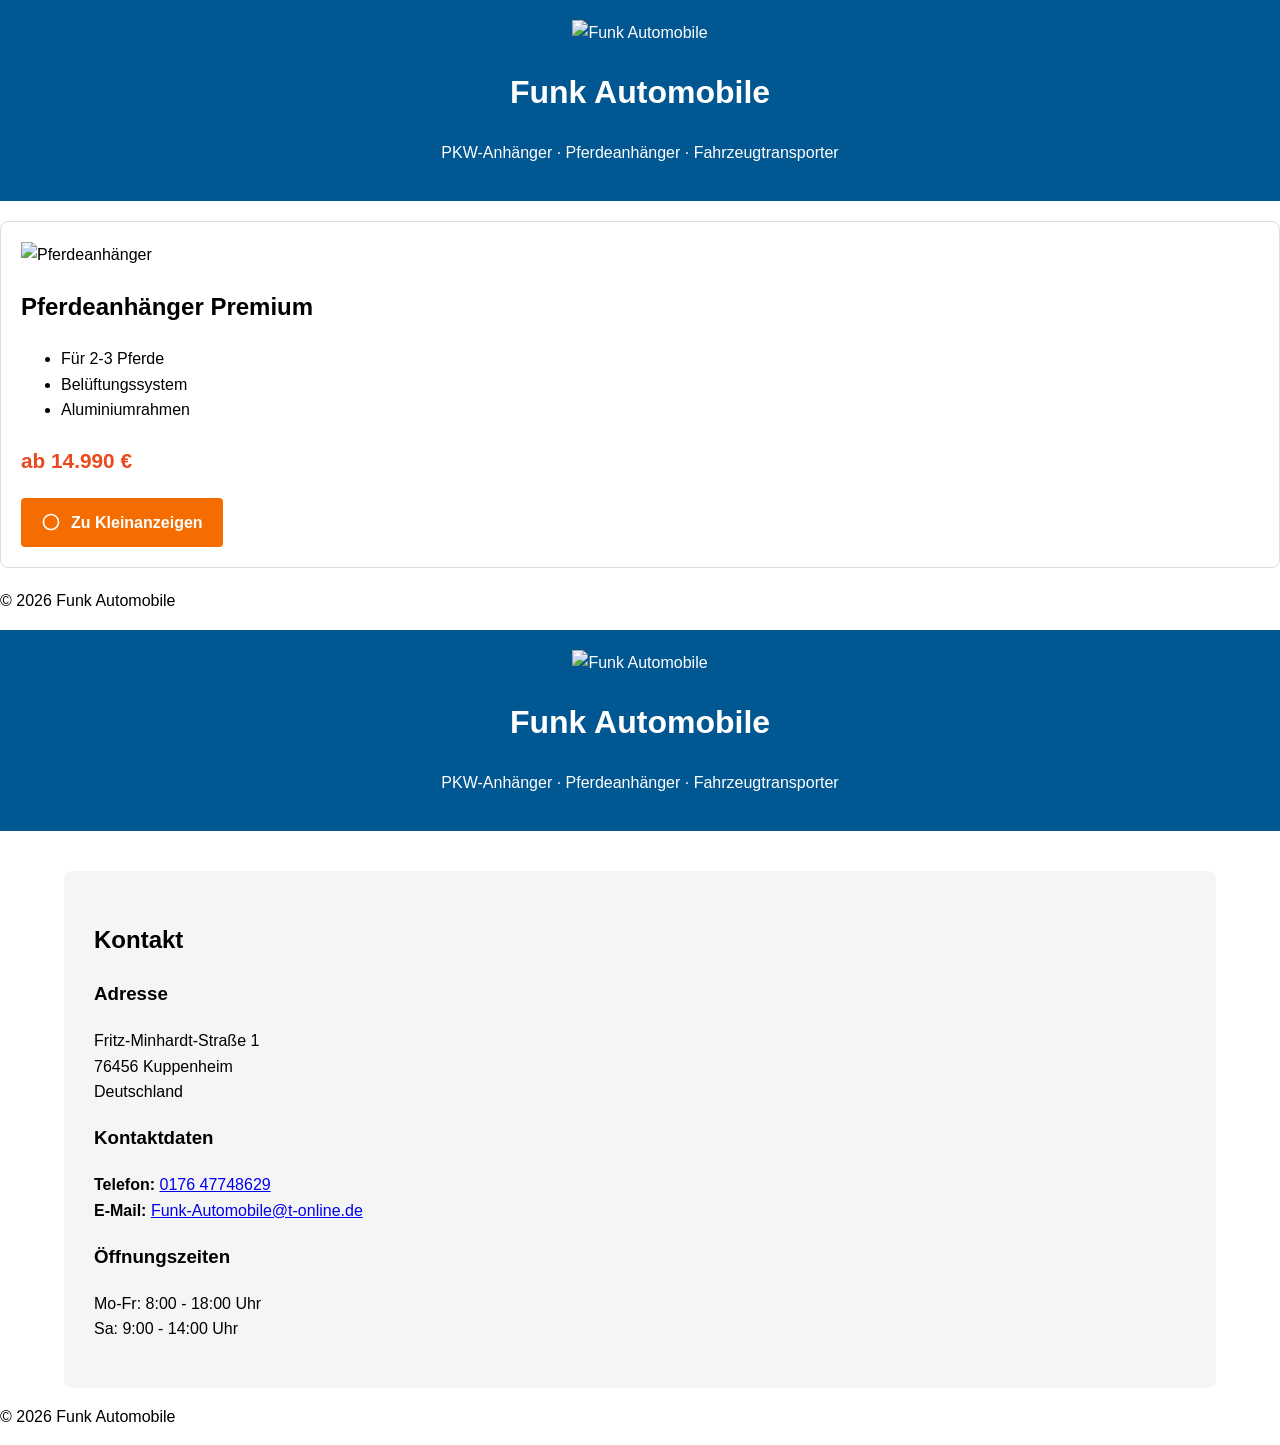
==== index.html @ d52c1282 "Update index.html" ====
<!DOCTYPE html>
<html lang="de">
<head>
    <meta charset="UTF-8">
    <meta name="viewport" content="width=device-width, initial-scale=1.0">
    <title>Funk Automobile - Anhänger Spezialist</title>
    <link rel="stylesheet" href="assets/css/style.css">
    <style>
        .kleinanzeigen-btn {
            background: #f56c00;
            color: white;
            padding: 12px 20px;
            border-radius: 4px;
            text-decoration: none;
            display: inline-flex;
            align-items: center;
            font-weight: bold;
            transition: all 0.3s;
        }
        .kleinanzeigen-btn:hover {
            background: #e05d00;
            transform: translateY(-2px);
        }
        .kleinanzeigen-icon {
            width: 20px;
            height: 20px;
            margin-right: 10px;
        }
    </style>
</head>
<body>
    <header>
        <div class="header-container">
            <img src="assets/images/logo.png" alt="Funk Automobile" class="logo">
            <div class="header-text">
                <h1>Funk Automobile</h1>
                <p class="slogan">PKW-Anhänger · Pferdeanhänger · Fahrzeugtransporter</p>
            </div>
        </div>
    </header>

    <main>
        <section class="product-section">
            <div class="product-card">
                <img src="assets/images/pferde-transport.jpg" alt="Pferdeanhänger">
                <div class="product-details">
                    <h2>Pferdeanhänger Premium</h2>
                    <ul>
                        <li>Für 2-3 Pferde</li>
                        <li>Belüftungssystem</li>
                        <li>Aluminiumrahmen</li>
                    </ul>
                    <p class="price">ab 14.990 €</p>
                    <a href="https://www.kleinanzeigen.de/pro/funk-automobile--1-2-3-4" 
                       class="kleinanzeigen-btn"
                       target="_blank">
                       <svg class="kleinanzeigen-icon" viewBox="0 0 24 24" fill="white">
                           <path d="M12 2C6.48 2 2 6.48 2 12s4.48 10 10 10 10-4.48 10-10S17.52 2 12 2zm0 18c-4.41 0-8-3.59-8-8s3.59-8 8-8 8 3.59 8 8-3.59 8-8 8z"/>
                       </svg>
                       Zu Kleinanzeigen
                    </a>
                </div>
            </div>
        </section>
    </main>

    <footer>
        <p>&copy; <script>document.write(new Date().getFullYear())</script> Funk Automobile</p>
    </footer>
</body>
</html>
<html lang="de">
<head>
    <meta charset="UTF-8">
    <meta name="viewport" content="width=device-width, initial-scale=1.0">
    <title>Funk Automobile - Anhänger Spezialist</title>
    <link rel="stylesheet" href="assets/css/style.css">
    <style>
        .kleinanzeigen-btn {
            background: #f56c00;
            color: white;
            padding: 12px 20px;
            border-radius: 4px;
            text-decoration: none;
            display: inline-flex;
            align-items: center;
            font-weight: bold;
            transition: all 0.3s;
        }
        .contact-info {
            background: #f5f5f5;
            padding: 30px;
            margin-top: 40px;
            border-radius: 8px;
        }
    </style>
</head>
<body>
    <header>
        <div class="header-container">
            <img src="assets/images/logo.png" alt="Funk Automobile" class="logo">
            <div class="header-text">
                <h1>Funk Automobile</h1>
                <p class="slogan">PKW-Anhänger · Pferdeanhänger · Fahrzeugtransporter</p>
            </div>
        </div>
    </header>

    <main class="container">
        <section class="product-section">
            <!-- Produktkarten hier -->
        </section>

        <!-- NEU: Kontaktbereich -->
        <section class="contact-info">
            <h2>Kontakt</h2>
            <div class="contact-grid">
                <div>
                    <h3>Adresse</h3>
                    <p>
                        Fritz-Minhardt-Straße 1<br>
                        76456 Kuppenheim<br>
                        Deutschland
                    </p>
                </div>
                <div>
                    <h3>Kontaktdaten</h3>
                    <p>
                        <strong>Telefon:</strong> 
                        <a href="tel:+4917647748629">0176 47748629</a><br>
                        <strong>E-Mail:</strong> 
                        <a href="mailto:Funk-Automobile@t-online.de">Funk-Automobile@t-online.de</a>
                    </p>
                </div>
                <div>
                    <h3>Öffnungszeiten</h3>
                    <p>
                        Mo-Fr: 8:00 - 18:00 Uhr<br>
                        Sa: 9:00 - 14:00 Uhr
                    </p>
                </div>
            </div>
        </section>
    </main>

    <footer>
        <p>&copy; <script>document.write(new Date().getFullYear())</script> Funk Automobile</p>
    </footer>
</body>
</html>
---- assets/css/style.css ----
:root {
    --primary: #005792;
    --secondary: #e8491d;
    --light: #f4f4f4;
}

body {
    font-family: Arial, sans-serif;
    margin: 0;
    line-height: 1.6;
}

.container {
    width: 90%;
    max-width: 1200px;
    margin: 0 auto;
}

header {
    background: var(--primary);
    color: white;
    padding: 20px 0;
    text-align: center;
}

.logo {
    height: 80px;
}

.product-card {
    border: 1px solid #ddd;
    border-radius: 8px;
    padding: 20px;
    margin: 20px 0;
}

.price {
    color: var(--secondary);
    font-weight: bold;
    font-size: 1.3rem;
}

@media (max-width: 768px) {
    .logo {
        height: 60px;
---- assets/css/style.css ----
:root {
    --primary: #005792;
    --secondary: #e8491d;
    --light: #f4f4f4;
}

body {
    font-family: Arial, sans-serif;
    margin: 0;
    line-height: 1.6;
}

.container {
    width: 90%;
    max-width: 1200px;
    margin: 0 auto;
}

header {
    background: var(--primary);
    color: white;
    padding: 20px 0;
    text-align: center;
}

.logo {
    height: 80px;
}

.product-card {
    border: 1px solid #ddd;
    border-radius: 8px;
    padding: 20px;
    margin: 20px 0;
}

.price {
    color: var(--secondary);
    font-weight: bold;
    font-size: 1.3rem;
}

@media (max-width: 768px) {
    .logo {
        height: 60px;
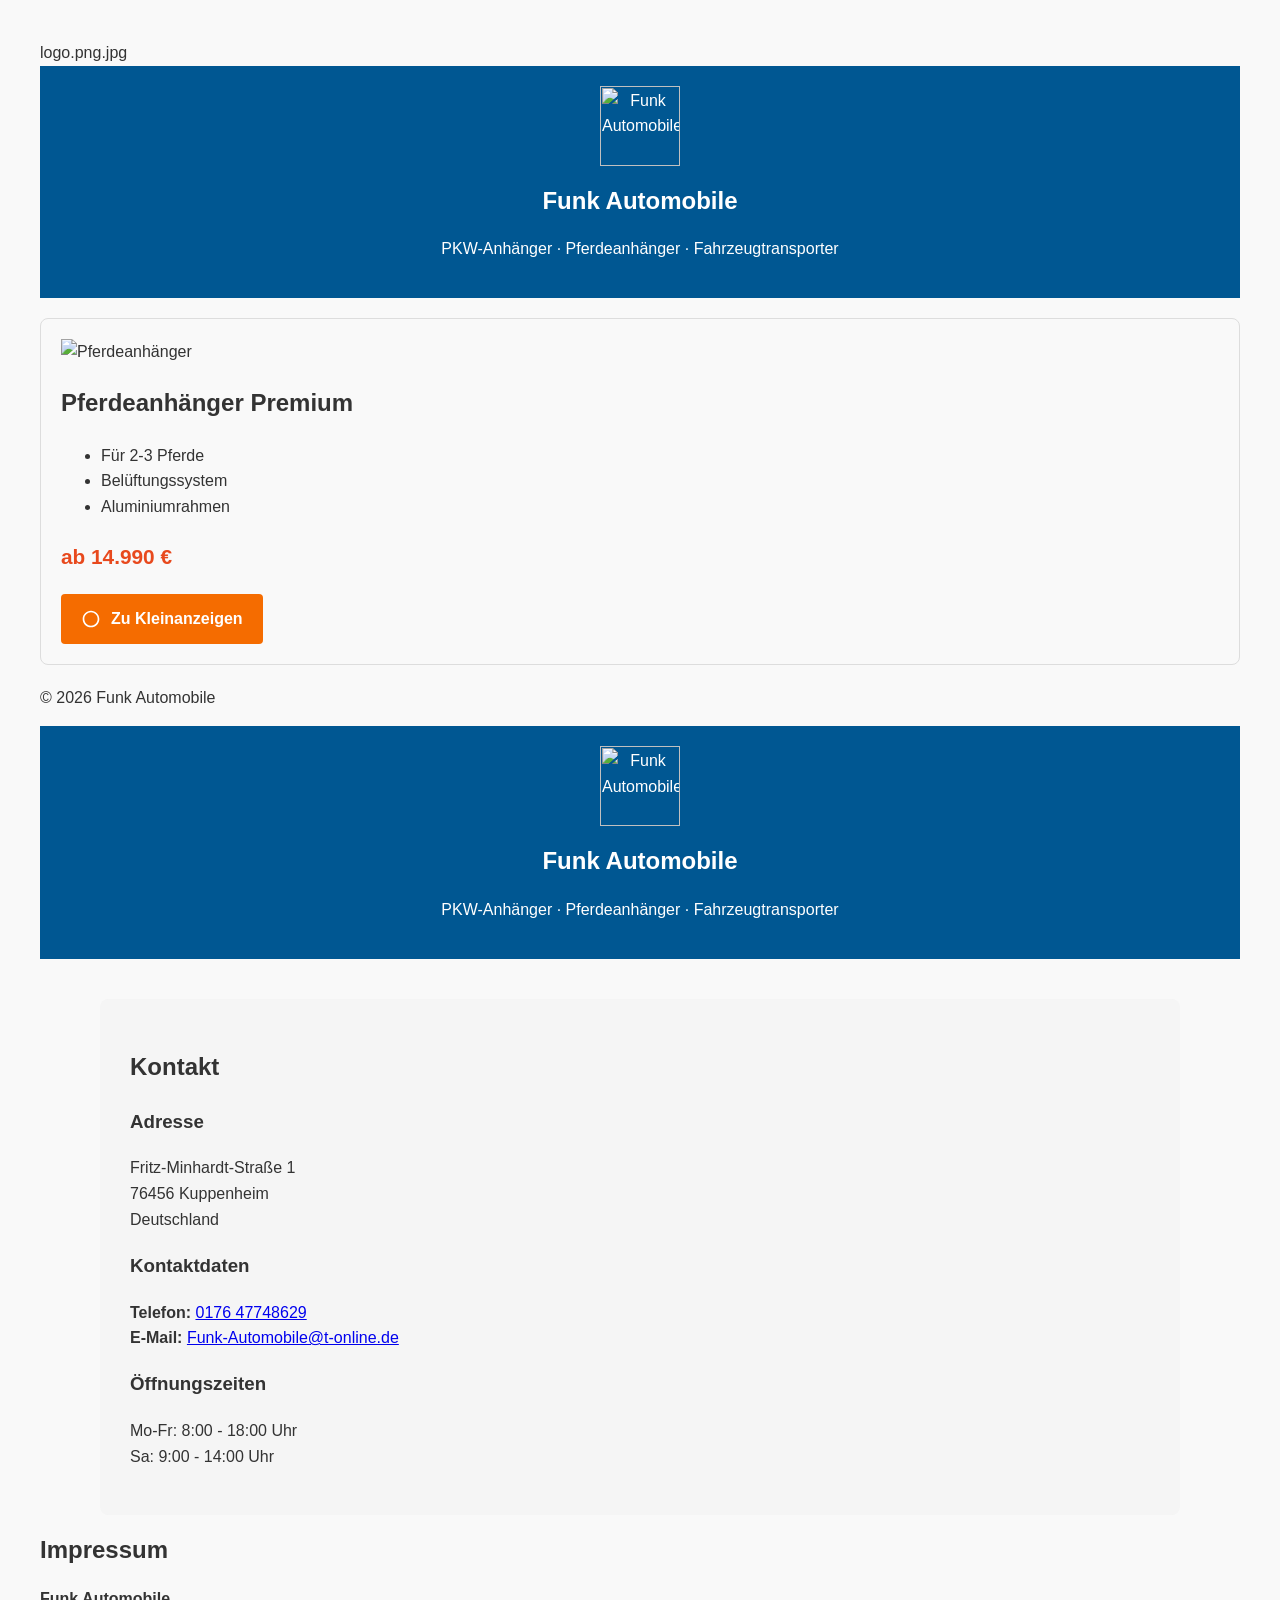
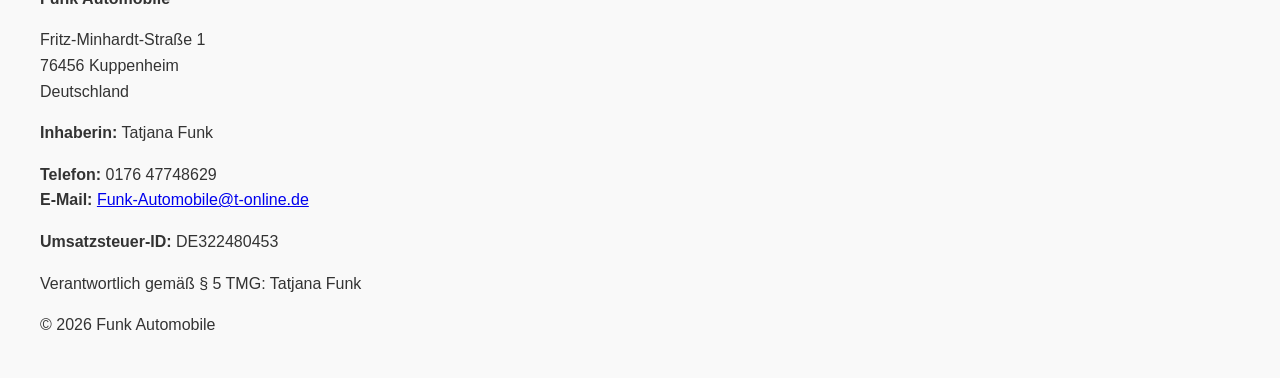
==== commit ab369e16: "Update index.html" ====
--- a/index.html
+++ b/index.html
@@ -1,3 +1,4 @@
+logo.png.jpg
 <!DOCTYPE html>
 <html lang="de">
 <head>
@@ -144,6 +145,39 @@
     </main>
 
     <footer>
+        <!DOCTYPE html>
+<html lang="de">
+<head>
+  <meta charset="UTF-8">
+  <title>Impressum – Funk Automobile</title>
+  <style>
+    body {
+      font-family: Arial, sans-serif;
+      padding: 40px;
+      background-color: #f9f9f9;
+      color: #333;
+    }
+    h1 {
+      font-size: 24px;
+    }
+  </style>
+</head>
+<body>
+  <h1>Impressum</h1>
+  <p><strong>Funk Automobile</strong></p>
+  <p>Fritz-Minhardt-Straße 1<br>
+  76456 Kuppenheim<br>
+  Deutschland</p>
+
+  <p><strong>Inhaberin:</strong> Tatjana Funk</p>
+  <p><strong>Telefon:</strong> 0176 47748629<br>
+  <strong>E-Mail:</strong> <a href="mailto:Funk-Automobile@t-online.de">Funk-Automobile@t-online.de</a></p>
+
+  <p><strong>Umsatzsteuer-ID:</strong> DE322480453</p>
+
+  <p>Verantwortlich gemäß § 5 TMG: Tatjana Funk</p>
+</body>
+</html>
         <p>&copy; <script>document.write(new Date().getFullYear())</script> Funk Automobile</p>
     </footer>
 </body>
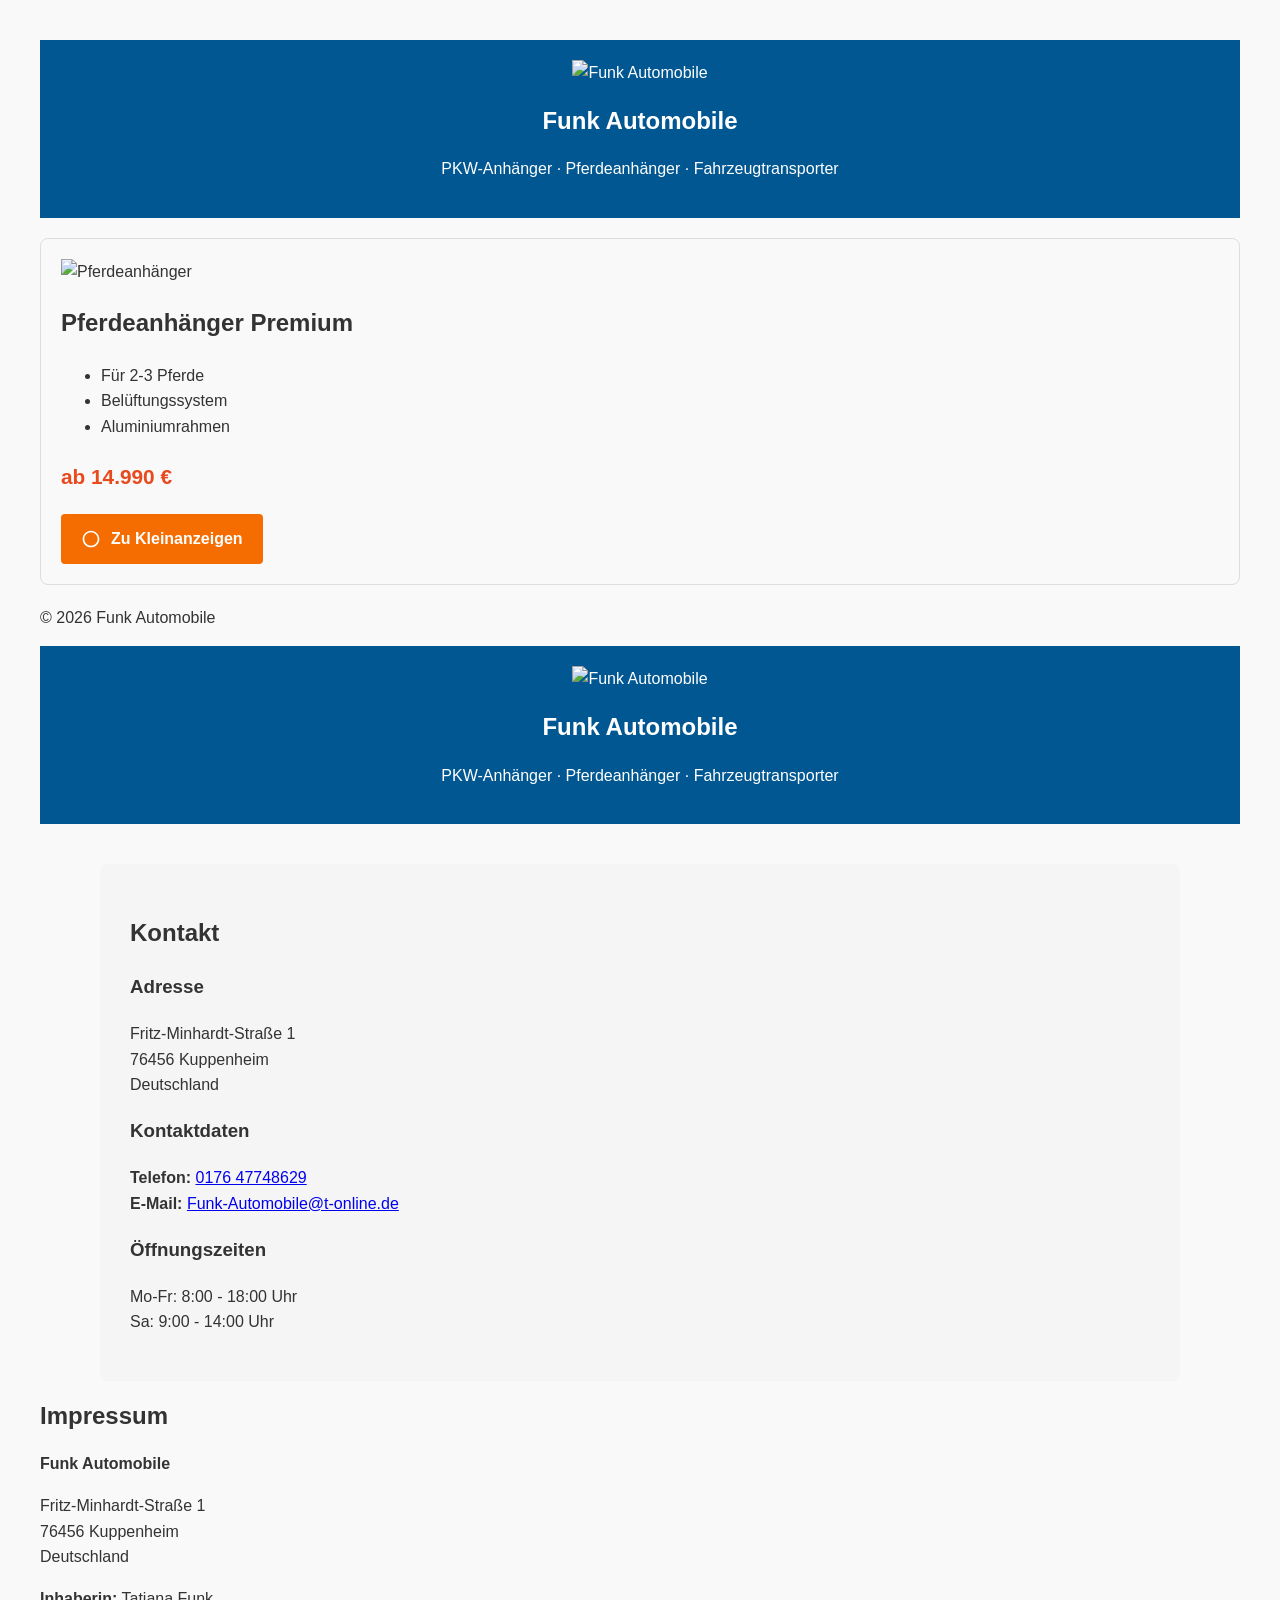
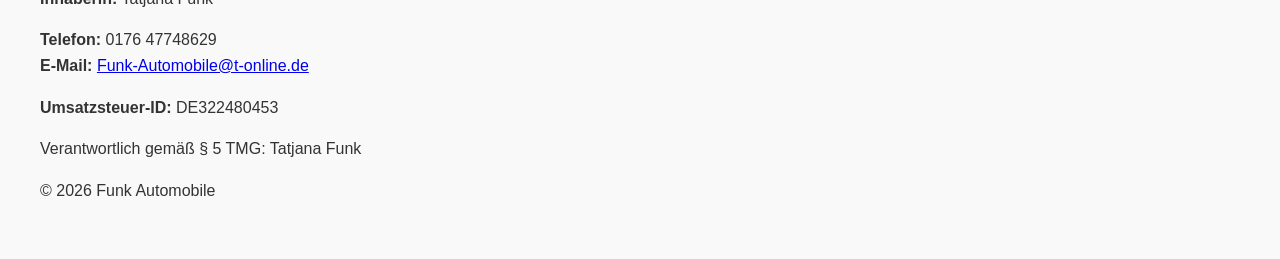
==== commit c5bdbc98: "Update index.html" ====
--- a/index.html
+++ b/index.html
@@ -1,4 +1,4 @@
-logo.png.jpg
+
 <!DOCTYPE html>
 <html lang="de">
 <head>
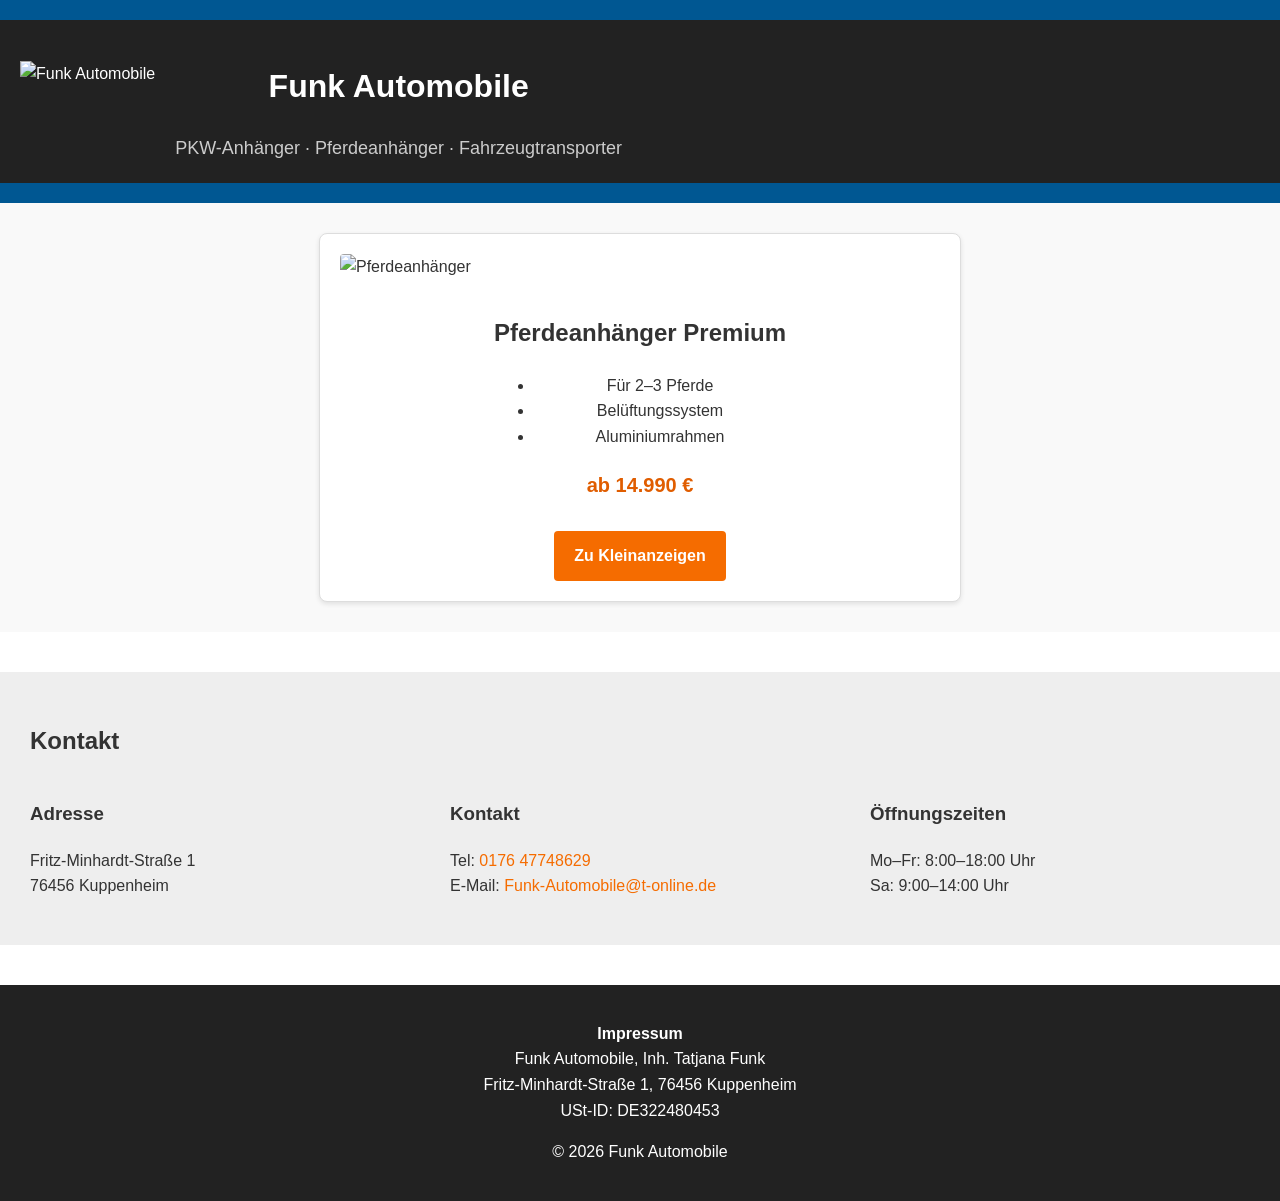
==== commit 38bb70ca: "Update index.html" ====
--- a/index.html
+++ b/index.html
@@ -4,35 +4,104 @@
 <head>
     <meta charset="UTF-8">
     <meta name="viewport" content="width=device-width, initial-scale=1.0">
-    <title>Funk Automobile - Anhänger Spezialist</title>
+    <title>Funk Automobile – Anhänger Spezialist</title>
     <link rel="stylesheet" href="assets/css/style.css">
     <style>
+        body {
+            font-family: Arial, sans-serif;
+            margin: 0;
+            background: #fff;
+            color: #333;
+        }
+        .header-container {
+            display: flex;
+            align-items: center;
+            padding: 20px;
+            background: #222;
+            color: white;
+        }
+        .header-container img.logo {
+            height: 80px;
+            margin-right: 20px;
+        }
+        .slogan {
+            margin: 0;
+            font-size: 18px;
+            color: #ccc;
+        }
+        .product-section {
+            padding: 30px;
+            background: #f9f9f9;
+        }
+        .product-card {
+            display: flex;
+            flex-direction: column;
+            align-items: center;
+            background: white;
+            border-radius: 8px;
+            padding: 20px;
+            max-width: 600px;
+            margin: 0 auto;
+            box-shadow: 0 2px 5px rgba(0,0,0,0.1);
+        }
+        .product-card img {
+            width: 100%;
+            max-height: 300px;
+            object-fit: cover;
+            border-radius: 4px;
+        }
+        .product-details {
+            text-align: center;
+            margin-top: 15px;
+        }
+        .price {
+            font-size: 20px;
+            font-weight: bold;
+            color: #e05d00;
+        }
         .kleinanzeigen-btn {
             background: #f56c00;
             color: white;
             padding: 12px 20px;
             border-radius: 4px;
             text-decoration: none;
-            display: inline-flex;
-            align-items: center;
             font-weight: bold;
-            transition: all 0.3s;
+            display: inline-block;
+            margin-top: 10px;
         }
         .kleinanzeigen-btn:hover {
             background: #e05d00;
-            transform: translateY(-2px);
         }
-        .kleinanzeigen-icon {
-            width: 20px;
-            height: 20px;
-            margin-right: 10px;
+        .contact-info {
+            padding: 30px;
+            background: #eee;
+            margin-top: 40px;
+        }
+        .contact-grid {
+            display: flex;
+            flex-wrap: wrap;
+            gap: 40px;
+        }
+        .contact-grid div {
+            flex: 1 1 250px;
+        }
+        footer {
+            background: #222;
+            color: white;
+            text-align: center;
+            padding: 20px;
+            margin-top: 40px;
+        }
+        a {
+            color: #f56c00;
+            text-decoration: none;
         }
     </style>
 </head>
 <body>
     <header>
         <div class="header-container">
-            <img src="assets/images/logo.png" alt="Funk Automobile" class="logo">
+            <img src="assets/logo.png" alt="Funk Automobile" class="logo">
             <div class="header-text">
                 <h1>Funk Automobile</h1>
                 <p class="slogan">PKW-Anhänger · Pferdeanhänger · Fahrzeugtransporter</p>
@@ -43,142 +112,51 @@
     <main>
         <section class="product-section">
             <div class="product-card">
-                <img src="assets/images/pferde-transport.jpg" alt="Pferdeanhänger">
+                <img src="assets/pferde-transport.jpg" alt="Pferdeanhänger">
                 <div class="product-details">
                     <h2>Pferdeanhänger Premium</h2>
                     <ul>
-                        <li>Für 2-3 Pferde</li>
+                        <li>Für 2–3 Pferde</li>
                         <li>Belüftungssystem</li>
                         <li>Aluminiumrahmen</li>
                     </ul>
                     <p class="price">ab 14.990 €</p>
-                    <a href="https://www.kleinanzeigen.de/pro/funk-automobile--1-2-3-4" 
-                       class="kleinanzeigen-btn"
-                       target="_blank">
-                       <svg class="kleinanzeigen-icon" viewBox="0 0 24 24" fill="white">
-                           <path d="M12 2C6.48 2 2 6.48 2 12s4.48 10 10 10 10-4.48 10-10S17.52 2 12 2zm0 18c-4.41 0-8-3.59-8-8s3.59-8 8-8 8 3.59 8 8-3.59 8-8 8z"/>
-                       </svg>
+                    <a href="https://www.kleinanzeigen.de/pro/funk-automobile--1-2-3-4"
+                       class="kleinanzeigen-btn" target="_blank">
                        Zu Kleinanzeigen
                     </a>
+                </div>
+            </div>
+        </section>
+
+        <section class="contact-info">
+            <h2>Kontakt</h2>
+            <div class="contact-grid">
+                <div>
+                    <h3>Adresse</h3>
+                    <p>Fritz-Minhardt-Straße 1<br>76456 Kuppenheim</p>
+                </div>
+                <div>
+                    <h3>Kontakt</h3>
+                    <p>
+                        Tel: <a href="tel:+4917647748629">0176 47748629</a><br>
+                        E-Mail: <a href="mailto:Funk-Automobile@t-online.de">Funk-Automobile@t-online.de</a>
+                    </p>
+                </div>
+                <div>
+                    <h3>Öffnungszeiten</h3>
+                    <p>Mo–Fr: 8:00–18:00 Uhr<br>Sa: 9:00–14:00 Uhr</p>
                 </div>
             </div>
         </section>
     </main>
 
     <footer>
+        <p><strong>Impressum</strong><br>
+        Funk Automobile, Inh. Tatjana Funk<br>
+        Fritz-Minhardt-Straße 1, 76456 Kuppenheim<br>
+        USt-ID: DE322480453</p>
         <p>&copy; <script>document.write(new Date().getFullYear())</script> Funk Automobile</p>
     </footer>
 </body>
 </html>
-<html lang="de">
-<head>
-    <meta charset="UTF-8">
-    <meta name="viewport" content="width=device-width, initial-scale=1.0">
-    <title>Funk Automobile - Anhänger Spezialist</title>
-    <link rel="stylesheet" href="assets/css/style.css">
-    <style>
-        .kleinanzeigen-btn {
-            background: #f56c00;
-            color: white;
-            padding: 12px 20px;
-            border-radius: 4px;
-            text-decoration: none;
-            display: inline-flex;
-            align-items: center;
-            font-weight: bold;
-            transition: all 0.3s;
-        }
-        .contact-info {
-            background: #f5f5f5;
-            padding: 30px;
-            margin-top: 40px;
-            border-radius: 8px;
-        }
-    </style>
-</head>
-<body>
-    <header>
-        <div class="header-container">
-            <img src="assets/images/logo.png" alt="Funk Automobile" class="logo">
-            <div class="header-text">
-                <h1>Funk Automobile</h1>
-                <p class="slogan">PKW-Anhänger · Pferdeanhänger · Fahrzeugtransporter</p>
-            </div>
-        </div>
-    </header>
-
-    <main class="container">
-        <section class="product-section">
-            <!-- Produktkarten hier -->
-        </section>
-
-        <!-- NEU: Kontaktbereich -->
-        <section class="contact-info">
-            <h2>Kontakt</h2>
-            <div class="contact-grid">
-                <div>
-                    <h3>Adresse</h3>
-                    <p>
-                        Fritz-Minhardt-Straße 1<br>
-                        76456 Kuppenheim<br>
-                        Deutschland
-                    </p>
-                </div>
-                <div>
-                    <h3>Kontaktdaten</h3>
-                    <p>
-                        <strong>Telefon:</strong> 
-                        <a href="tel:+4917647748629">0176 47748629</a><br>
-                        <strong>E-Mail:</strong> 
-                        <a href="mailto:Funk-Automobile@t-online.de">Funk-Automobile@t-online.de</a>
-                    </p>
-                </div>
-                <div>
-                    <h3>Öffnungszeiten</h3>
-                    <p>
-                        Mo-Fr: 8:00 - 18:00 Uhr<br>
-                        Sa: 9:00 - 14:00 Uhr
-                    </p>
-                </div>
-            </div>
-        </section>
-    </main>
-
-    <footer>
-        <!DOCTYPE html>
-<html lang="de">
-<head>
-  <meta charset="UTF-8">
-  <title>Impressum – Funk Automobile</title>
-  <style>
-    body {
-      font-family: Arial, sans-serif;
-      padding: 40px;
-      background-color: #f9f9f9;
-      color: #333;
-    }
-    h1 {
-      font-size: 24px;
-    }
-  </style>
-</head>
-<body>
-  <h1>Impressum</h1>
-  <p><strong>Funk Automobile</strong></p>
-  <p>Fritz-Minhardt-Straße 1<br>
-  76456 Kuppenheim<br>
-  Deutschland</p>
-
-  <p><strong>Inhaberin:</strong> Tatjana Funk</p>
-  <p><strong>Telefon:</strong> 0176 47748629<br>
-  <strong>E-Mail:</strong> <a href="mailto:Funk-Automobile@t-online.de">Funk-Automobile@t-online.de</a></p>
-
-  <p><strong>Umsatzsteuer-ID:</strong> DE322480453</p>
-
-  <p>Verantwortlich gemäß § 5 TMG: Tatjana Funk</p>
-</body>
-</html>
-        <p>&copy; <script>document.write(new Date().getFullYear())</script> Funk Automobile</p>
-    </footer>
-</body>
-</html>
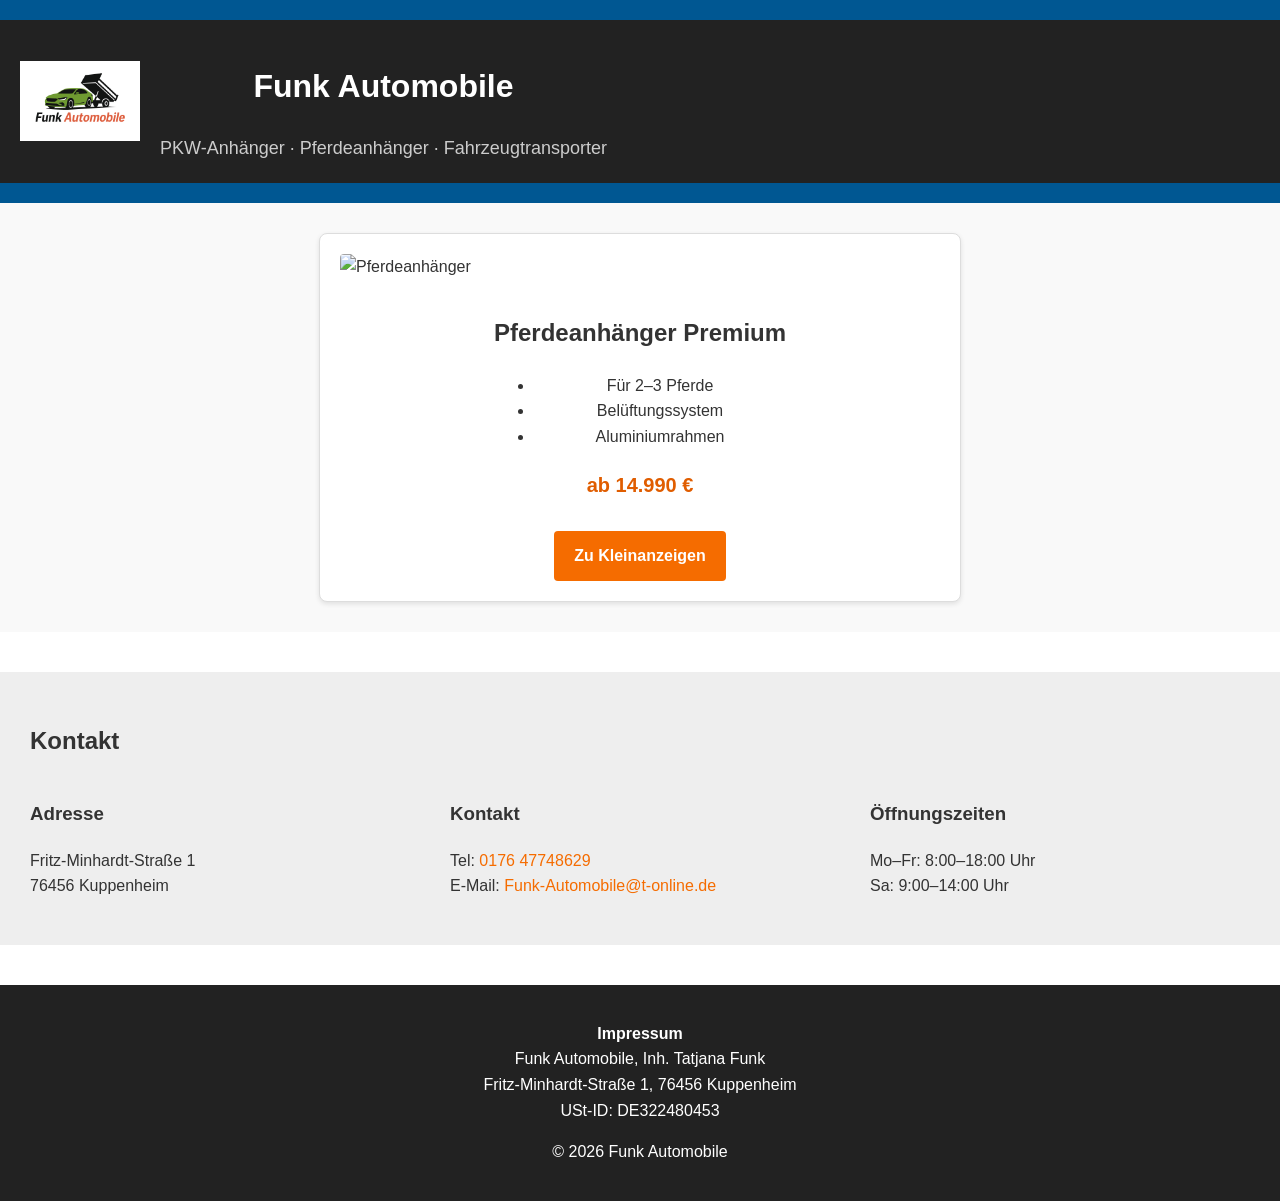
==== commit 06459f50: "Update index.html" ====
--- a/index.html
+++ b/index.html
@@ -101,7 +101,7 @@
 <body>
     <header>
         <div class="header-container">
-            <img src="assets/logo.png" alt="Funk Automobile" class="logo">
+            <img src="assets/logo.png.jpg" alt="Funk Automobile" class="logo">
             <div class="header-text">
                 <h1>Funk Automobile</h1>
                 <p class="slogan">PKW-Anhänger · Pferdeanhänger · Fahrzeugtransporter</p>
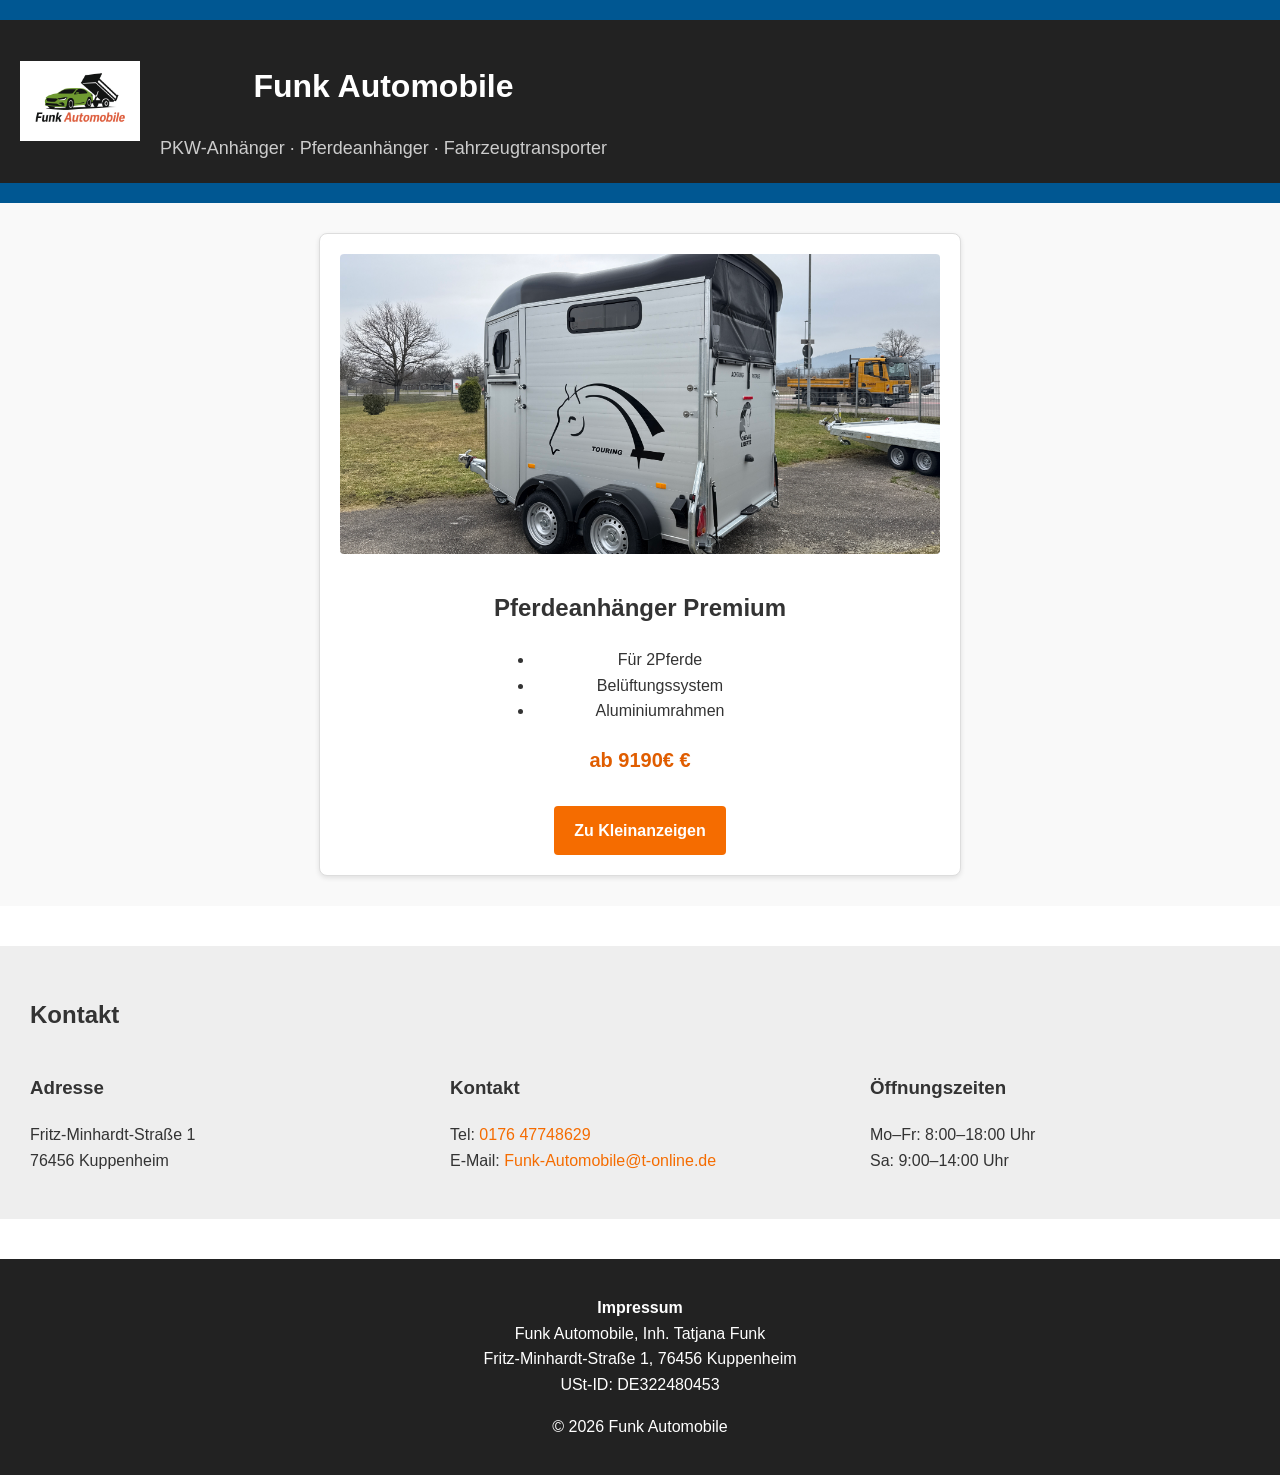
==== commit 33be9da1: "Update index.html" ====
--- a/index.html
+++ b/index.html
@@ -112,15 +112,15 @@
     <main>
         <section class="product-section">
             <div class="product-card">
-                <img src="assets/pferde-transport.jpg" alt="Pferdeanhänger">
+                <img src="assets/IMG_9499.jpeg" alt="Pferdeanhänger">
                 <div class="product-details">
                     <h2>Pferdeanhänger Premium</h2>
                     <ul>
-                        <li>Für 2–3 Pferde</li>
+                        <li>Für 2Pferde</li>
                         <li>Belüftungssystem</li>
                         <li>Aluminiumrahmen</li>
                     </ul>
-                    <p class="price">ab 14.990 €</p>
+                    <p class="price">ab 9190€ €</p>
                     <a href="https://www.kleinanzeigen.de/pro/funk-automobile--1-2-3-4"
                        class="kleinanzeigen-btn" target="_blank">
                        Zu Kleinanzeigen
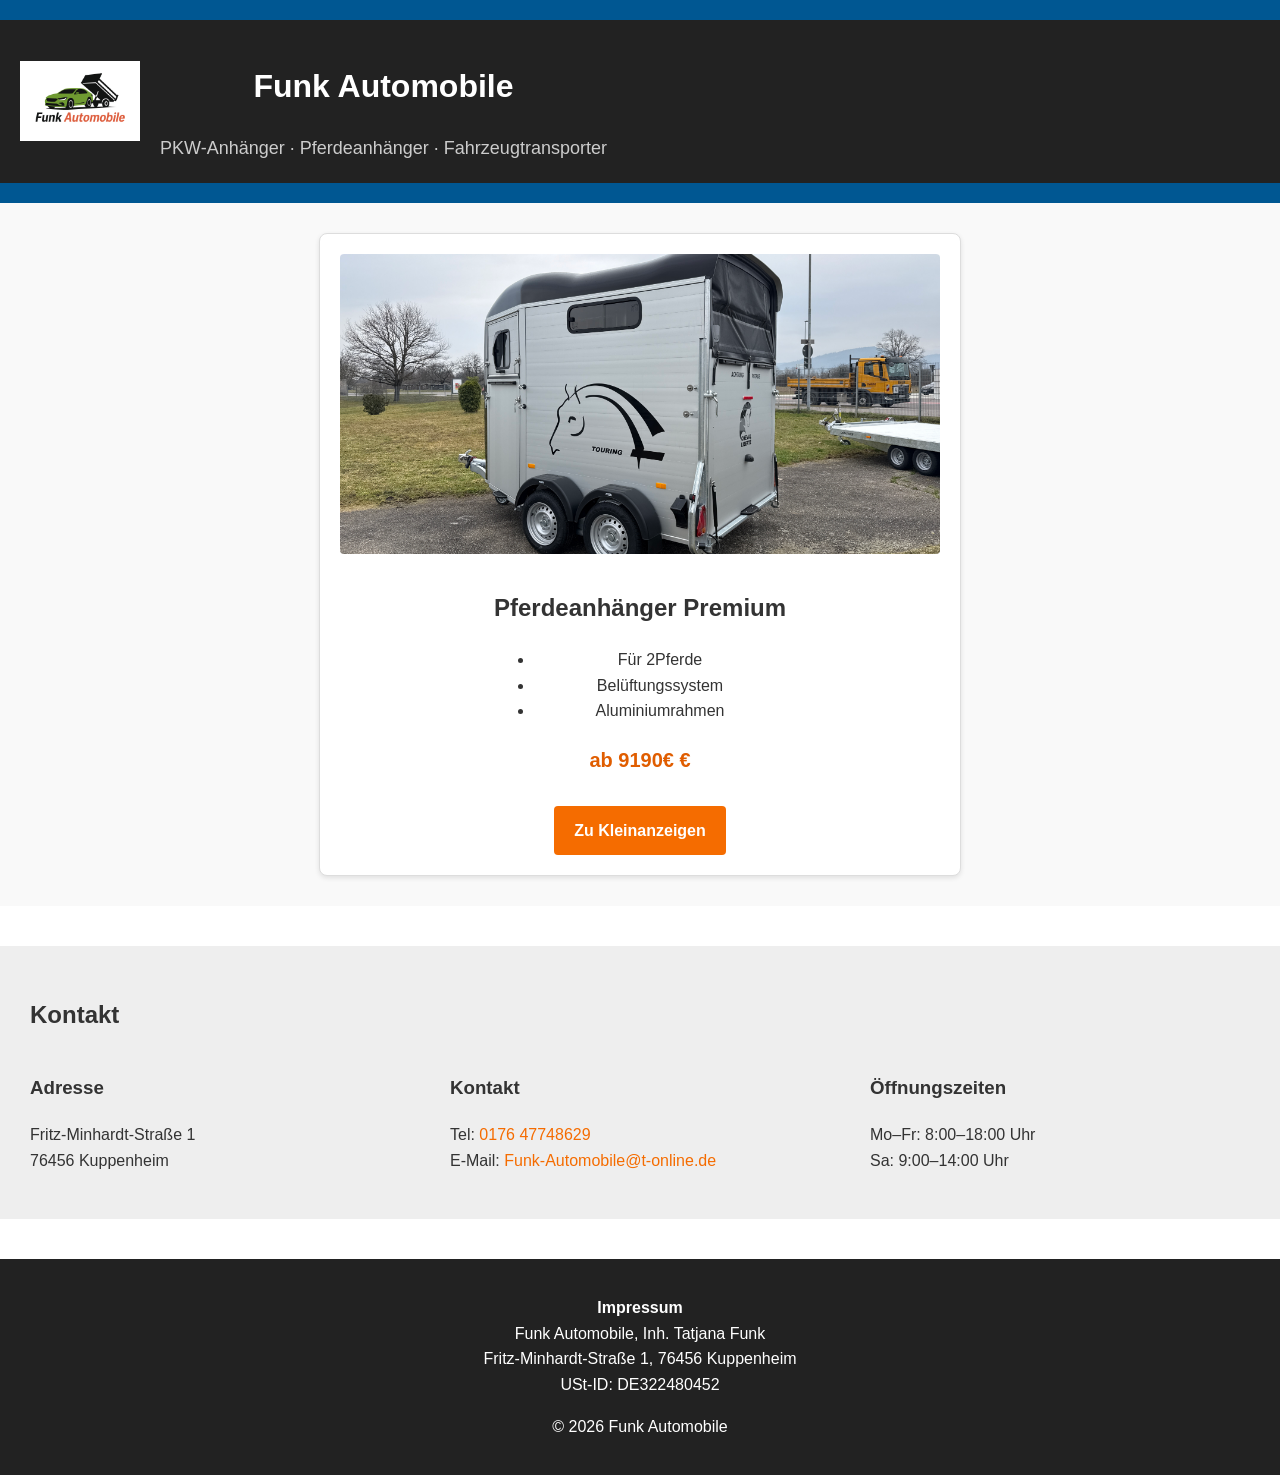
==== commit 8d8f0533: "Update index.html" ====
--- a/index.html
+++ b/index.html
@@ -155,7 +155,7 @@
         <p><strong>Impressum</strong><br>
         Funk Automobile, Inh. Tatjana Funk<br>
         Fritz-Minhardt-Straße 1, 76456 Kuppenheim<br>
-        USt-ID: DE322480453</p>
+        USt-ID: DE322480452</p>
         <p>&copy; <script>document.write(new Date().getFullYear())</script> Funk Automobile</p>
     </footer>
 </body>
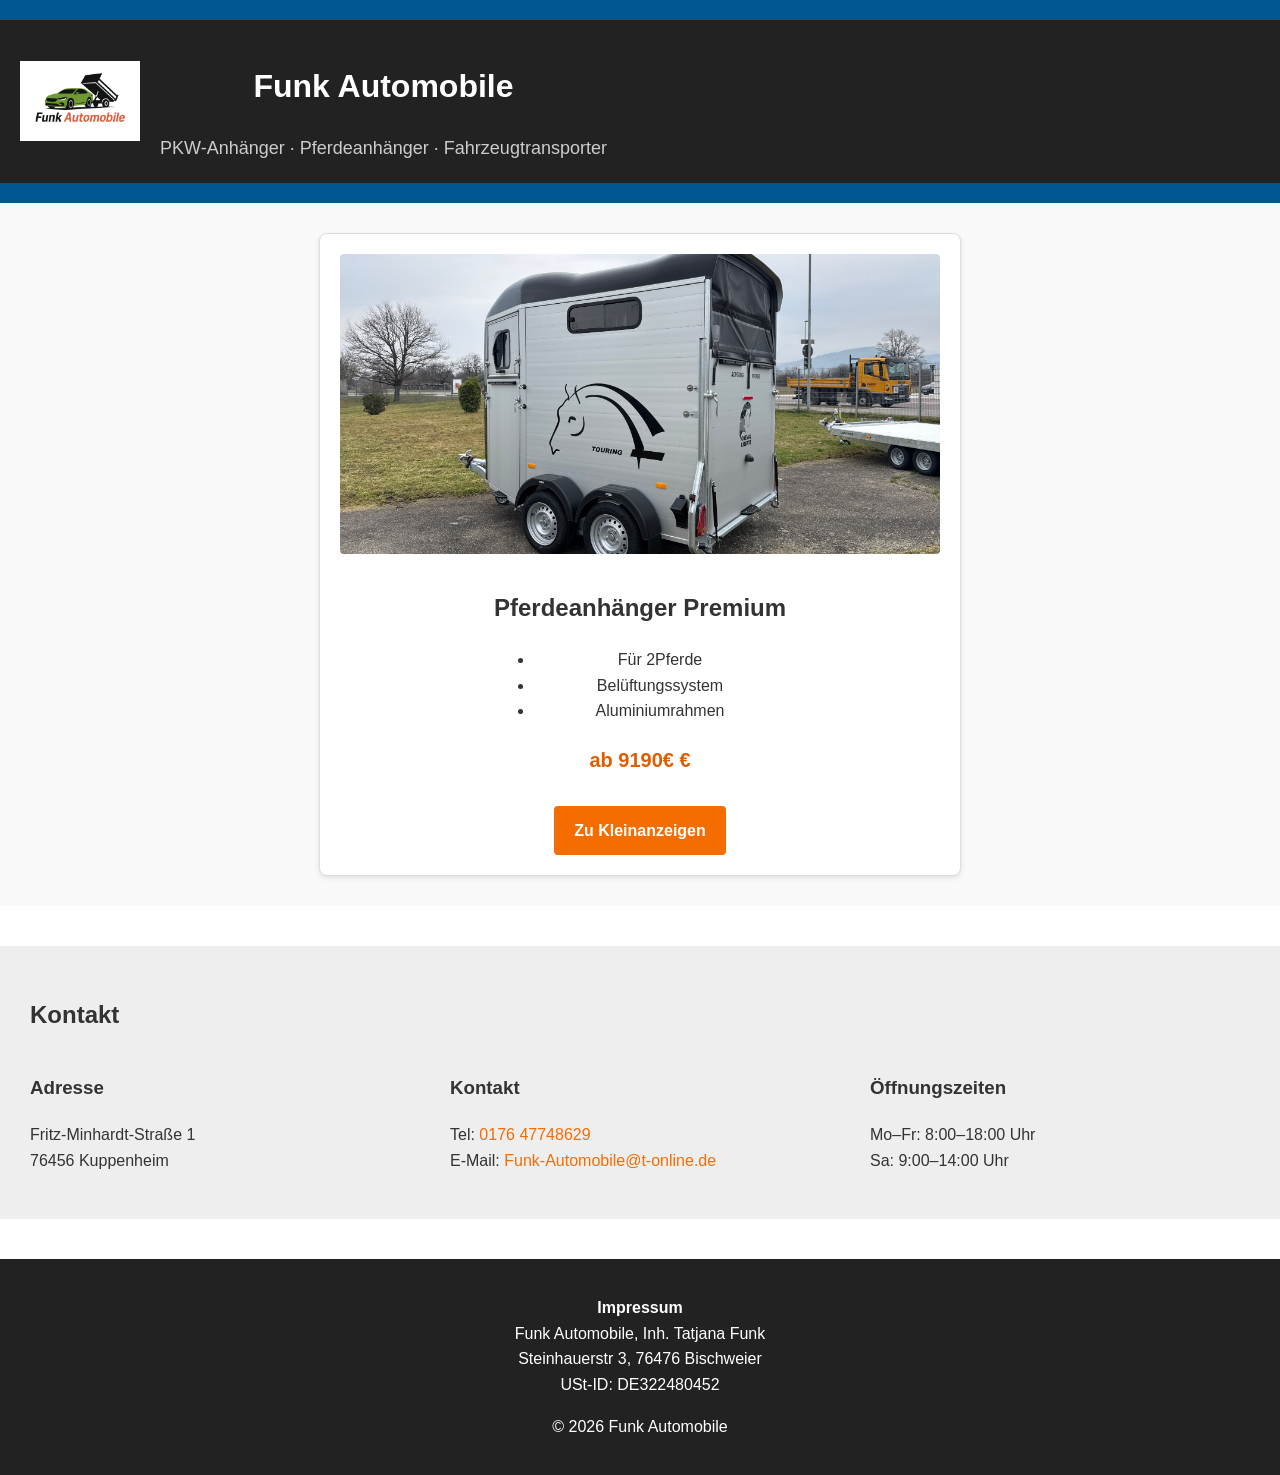
==== commit 42b99291: "Update index.html" ====
--- a/index.html
+++ b/index.html
@@ -154,7 +154,7 @@
     <footer>
         <p><strong>Impressum</strong><br>
         Funk Automobile, Inh. Tatjana Funk<br>
-        Fritz-Minhardt-Straße 1, 76456 Kuppenheim<br>
+        Steinhauerstr 3, 76476 Bischweier<br>
         USt-ID: DE322480452</p>
         <p>&copy; <script>document.write(new Date().getFullYear())</script> Funk Automobile</p>
     </footer>
